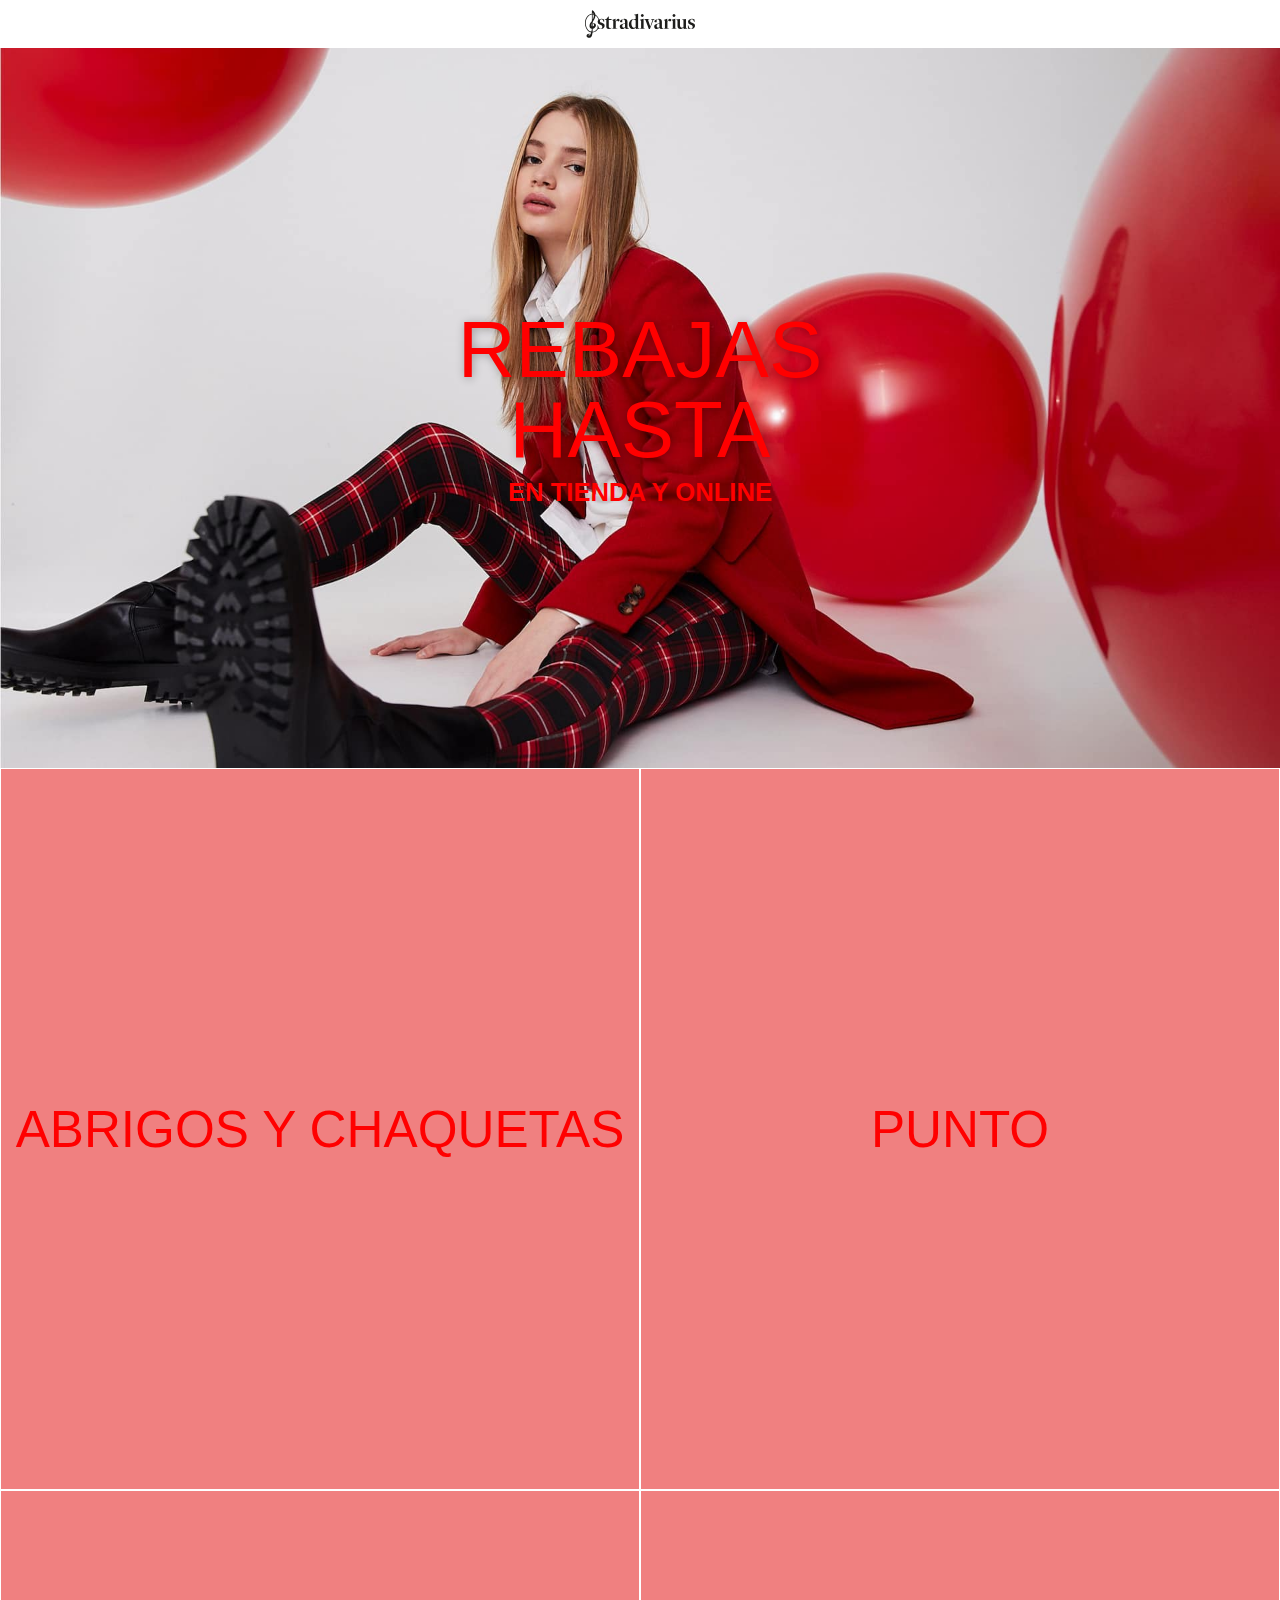
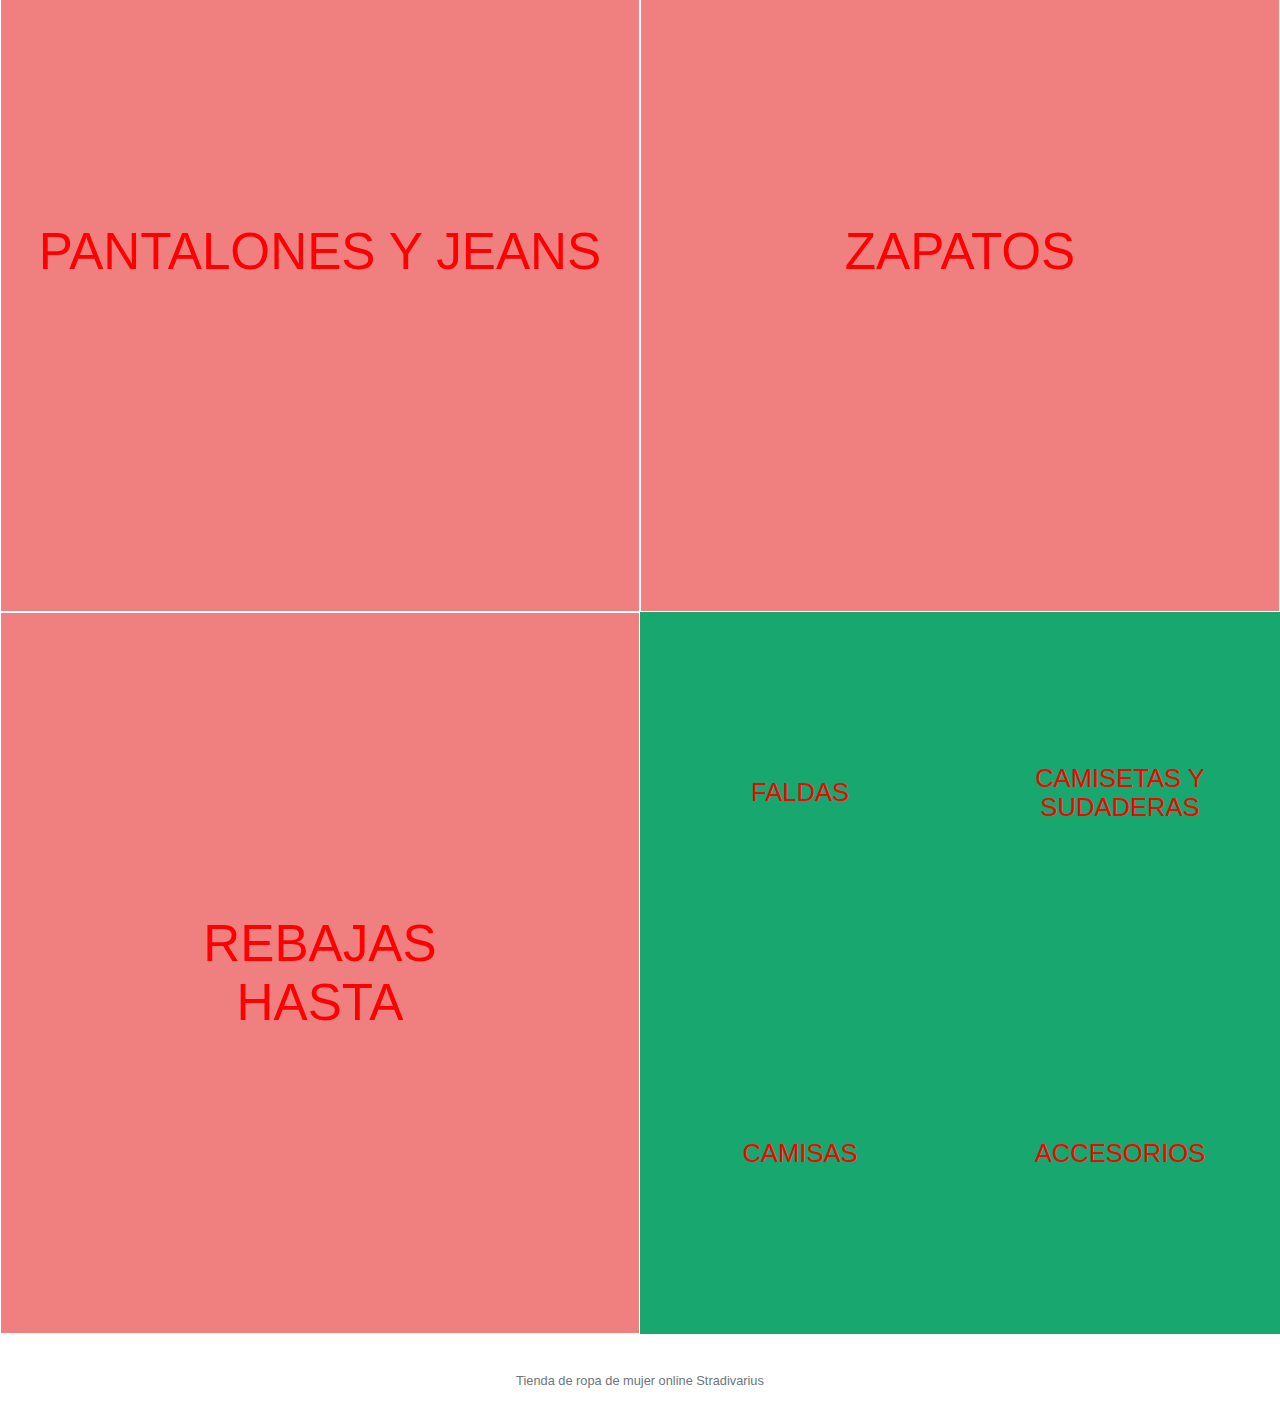
==== Test-3/index.html @ 77ea85d2 "Creado estructura grid y lazy load de HTML5" ====
<!DOCTYPE html>
<html lang="en">
<head>
    <meta charset="UTF-8">
    <meta name="viewport" content="width=device-width, initial-scale=1.0">
    <!-- link a estilos -->
    <link rel="stylesheet" href="css/style.css">
    
    <title>Stradivarius Test 3</title>
</head>
<body>
    <header>
            <img class="logo" src="img/logo_stradivarius_old.svg" alt="logo-stradivarius" width="120">
    </header>
    <main>
        <div class="container">
            <div class="hero">
                <h2>Rebajas</h2> 
                <h2>hasta<span></span></h2>
                <h3>En tienda y online</h3>
            </div>
            <div class="items-grid">
                <div loading="lazy" class="item">
                    <h3>Abrigos y chaquetas</h3>
                </div>
                <div loading="lazy" class="item">
                    <h3>Punto</h3>
                </div>
                <div loading="lazy" class="item">
                    <h3>Pantalones y jeans</h3>
                </div>
                <div loading="lazy" class="item">
                    <h3>Zapatos</h3>
                </div>
                <div loading="lazy" class="item">
                    <h3>Rebajas</h3>
                    <h3>hasta <span></span> </h3>
                </div>
                <div class="sub-grid">
                    <div loading="lazy" class="sub-item">
                        <h3>Faldas</h3></div>
                    <div loading="lazy" class="sub-item">
                        <h3>Camisetas y sudaderas</h3></div>
                    <div loading="lazy" class="sub-item">
                        <h3>camisas</h3>
                    </div>
                    <div loading="lazy" class="sub-item">
                        <h3>accesorios</h3>
                    </div>
                </div>
                <div class="item ending">Tienda de ropa de mujer online Stradivarius</div>
            </div>
        </div>
    </main>
</body>
</html>
---- Test-3/css/style.css ----
:root{
    --red: red;
    --white: #ffffff;
    --grey: #6c757d;
    --font-family: -apple-system, BlinkMacSystemFont, "Segoe UI", Roboto, "Helvetica Neue",
                     Arial, sans-serif, "Apple color Emoji", "Segoe UI Emoji", "Segoe UI Symbol";
    --test-color: rgb(25, 167, 112);
}


body{
    margin:0;
    font-family: var(--font-family);
    font-size: 12px;
    background: var(--test-color);
    color: var(--red);
}

header{
    background: #ffffff;
    height: 3rem;
    display: flex;
    justify-content: center;
    position: fixed;
    top: 0;
    width: 100vw;
    z-index: 2;
}

.logo{
    justify-content: center;
    align-self: center;
}

/* 
################
    Imgage hero 
################ */

.hero{
    background-image: url(../img/sitting.jpg);
    height: 80vh;
    background-size: cover;
    display: flex;  
    align-items: center;
    justify-content: center;
    flex-direction: column;
    
}

.hero > h3 {
    font-size: 2vw;
    margin-top: 0.5rem;
    font-weight: 600;
}

h2{
    font-size: 5rem;
    font-weight: 400;
    line-height: 1;
    margin: 0;
    text-transform: uppercase;
    text-shadow: 1px 1px 10px rgba(0, 0, 0, 0.3);

}

h3{
    font-size: 4vw;
    font-weight: 400;
    text-transform: uppercase;
    text-align: center;
    margin: 0;
}


.container{
    margin-top: 3rem;
}



.items-grid{
    display: grid;
    height: 100%;
    grid-template-columns: 1fr 1fr  ;
    grid-template-rows: 1fr 1fr ;
    
}

.item{ 
    display: flex;
    justify-content: center;
    align-items: center;
    flex-direction: column;
    background-color: lightcoral;
    border: 1px solid white;
    height: 80vh;
    background-image: url(//unsplash.it/800/600);
}

.sub-grid{
    display: grid;
    grid-template-columns: 1fr 1fr  ;
    grid-template-rows: 1fr 1fr;
    
}

.sub-item{
    display: flex;
    justify-content: center;
    align-items: center;
    background-image: url(//unsplash.it/500/500);
}

.item.sub-item{
    height: 100vh;

}
.sub-item > h3 {
    font-size: 2vw;
}

.ending{
    background: var(--white);
    color: var(--grey);
    font-size: 0.8rem;
    height: 10vh;
    grid-column: 1/ span 2;
}


 
/* ################
Image hero animation
################ */

span:before{
    content: '';
    animation: animate infinite 4s;
}

@keyframes animate{
    0%  { content: '-20%'; }
    25% { content: '-30%'; }
    50% { content: '-40%'; }
    100%{ content: '-50%'; }
}
@-webkit-keyframes animate{
    0%  { -webkit-content: '-20%'; }
    25% { -webkit-content: '-30%'; }
    50% { -webkit-content: '-40%'; }
    100%{ -webkit-content: '-50%'; }
}
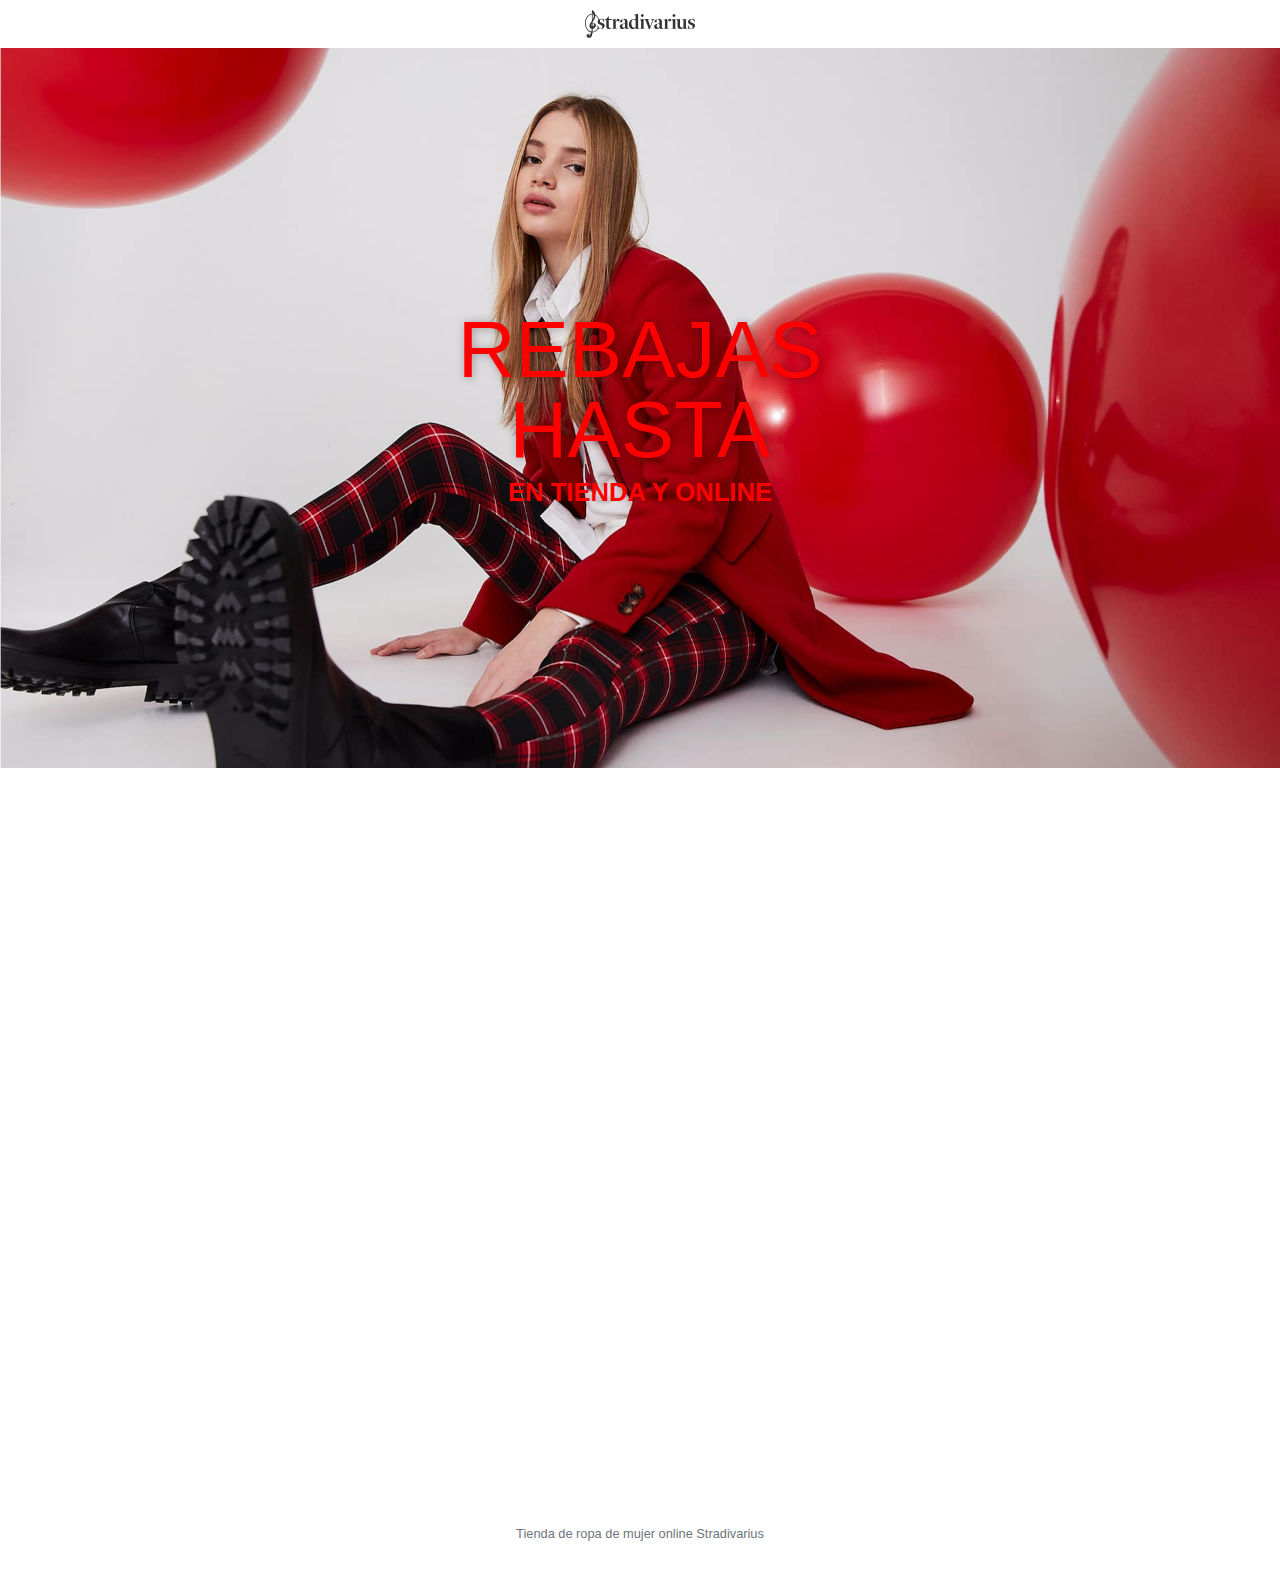
==== commit b1c438f7: "Estilos adaptados al nuevo layout" ====
--- a/Test-3/index.html
+++ b/Test-3/index.html
@@ -20,37 +20,12 @@
                 <h3>En tienda y online</h3>
             </div>
             <div class="items-grid">
-                <div loading="lazy" class="item">
-                    <h3>Abrigos y chaquetas</h3>
-                </div>
-                <div loading="lazy" class="item">
-                    <h3>Punto</h3>
-                </div>
-                <div loading="lazy" class="item">
-                    <h3>Pantalones y jeans</h3>
-                </div>
-                <div loading="lazy" class="item">
-                    <h3>Zapatos</h3>
-                </div>
-                <div loading="lazy" class="item">
-                    <h3>Rebajas</h3>
-                    <h3>hasta <span></span> </h3>
-                </div>
-                <div class="sub-grid">
-                    <div loading="lazy" class="sub-item">
-                        <h3>Faldas</h3></div>
-                    <div loading="lazy" class="sub-item">
-                        <h3>Camisetas y sudaderas</h3></div>
-                    <div loading="lazy" class="sub-item">
-                        <h3>camisas</h3>
-                    </div>
-                    <div loading="lazy" class="sub-item">
-                        <h3>accesorios</h3>
-                    </div>
-                </div>
+                <div class="sub-grid"></div>
+                <a href="#" target="_blank" rel="noopener noreferrer"></a>
                 <div class="item ending">Tienda de ropa de mujer online Stradivarius</div>
             </div>
         </div>
     </main>
+    <script src="scripts/main.js"></script>
 </body>
 </html>--- a/Test-3/css/style.css
+++ b/Test-3/css/style.css
@@ -12,7 +12,7 @@
     margin:0;
     font-family: var(--font-family);
     font-size: 12px;
-    background: var(--test-color);
+    background: var(--white);
     color: var(--red);
 }
 
@@ -25,11 +25,13 @@
     top: 0;
     width: 100vw;
     z-index: 2;
+    opacity: 0.9;
 }
 
 .logo{
     justify-content: center;
     align-self: center;
+
 }
 
 /* 
@@ -82,35 +84,50 @@
 .items-grid{
     display: grid;
     height: 100%;
-    grid-template-columns: 1fr 1fr  ;
-    grid-template-rows: 1fr 1fr ;
+    grid-template-columns: 1fr minmax(250px, 1fr);
+   
     
 }
 
 .item{ 
     display: flex;
+    overflow: hidden;
+    position: relative;
     justify-content: center;
     align-items: center;
-    flex-direction: column;
-    background-color: lightcoral;
-    border: 1px solid white;
     height: 80vh;
-    background-image: url(//unsplash.it/800/600);
+    
 }
+
+
+.image {
+    object-fit: cover;
+    pointer-events: none;
+    position: absolute;
+    width: 100%;
+    height: 100%;
+    z-index: -1;
+}
+
+
 
 .sub-grid{
     display: grid;
     grid-template-columns: 1fr 1fr  ;
     grid-template-rows: 1fr 1fr;
+    height: 80vh;
     
 }
 
 .sub-item{
     display: flex;
+    overflow: hidden;
+    position: relative;
     justify-content: center;
     align-items: center;
-    background-image: url(//unsplash.it/500/500);
+    
 }
+
 
 .item.sub-item{
     height: 100vh;
